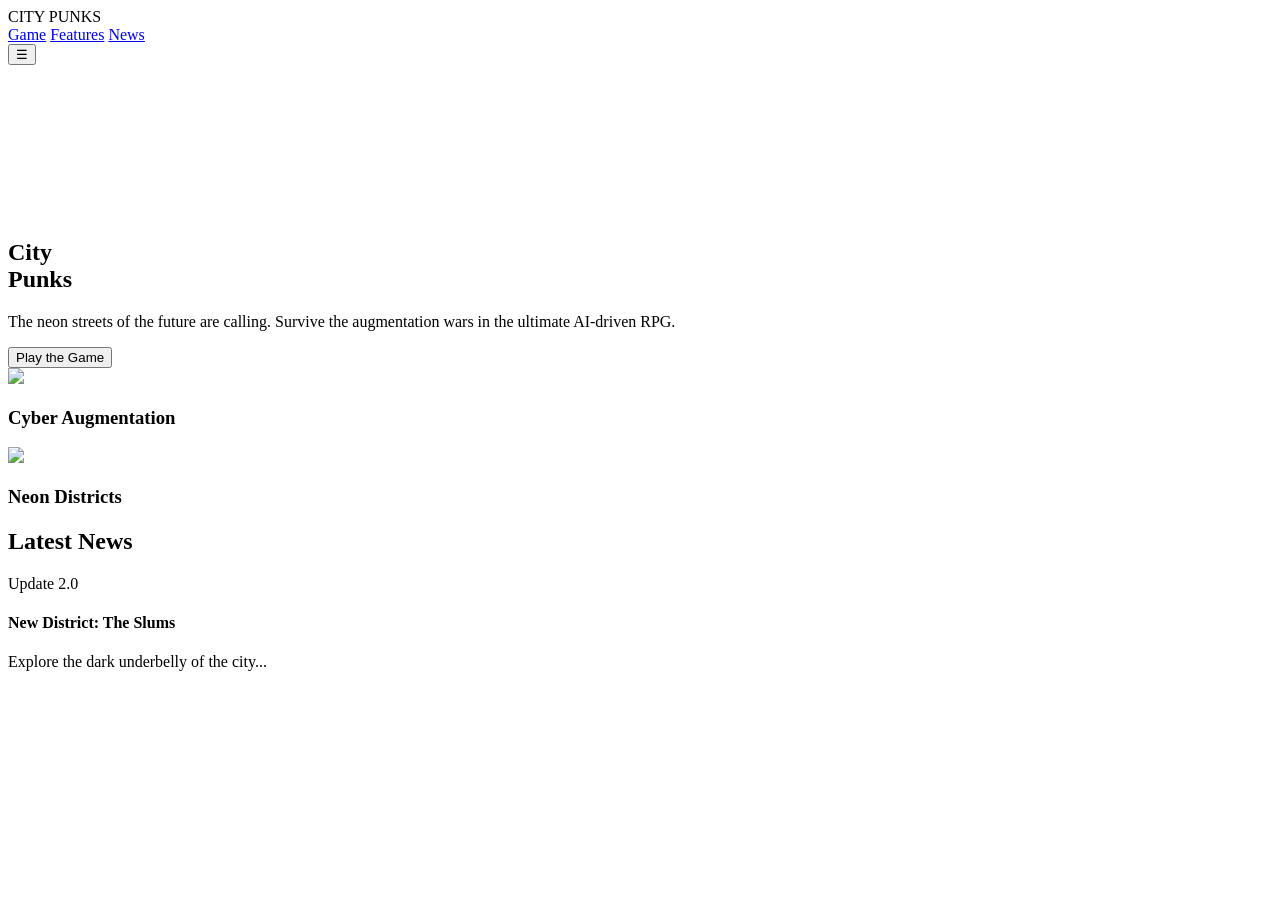
==== index.html @ b88500ef "Add initial HTML structure for City Punks website Initial HTML structure for the City Punks game web" ====
<!DOCTYPE html>
<html lang="en">
<head>
    <meta charset="UTF-8">
    <meta name="viewport" content="width=device-width, initial-scale=1.0">
    <title>City Punks | Cyberpunk AI Game</title>
    <script src="https://cdn.tailwindcss.com"></script>
    <link rel="stylesheet" href="style.css">
</head>
<body class="bg-black text-white overflow-x-hidden">

    <nav class="fixed w-full z-50 flex justify-between items-center px-10 py-6 bg-gradient-to-b from-black/80 to-transparent">
        <div class="text-2xl font-bold tracking-tighter text-red-500">CITY PUNKS</div>
        <div class="hidden md:flex gap-8 text-sm uppercase tracking-widest">
            <a href="#" class="hover:text-red-500 transition">Game</a>
            <a href="#" class="hover:text-red-500 transition">Features</a>
            <a href="#" class="hover:text-red-500 transition">News</a>
        </div>
        <button class="md:hidden text-3xl">☰</button>
    </nav>

    <section class="relative h-screen w-full flex items-end pb-20 px-10 overflow-hidden">
        <video autoplay muted loop class="absolute inset-0 w-full h-full object-cover z-0 opacity-70">
            <source src="hero-video.mp4" type="video/mp4">
        </video>
        
        <div class="absolute inset-0 z-10 pointer-events-none bg-[linear-gradient(rgba(18,16,16,0)_50%,rgba(0,0,0,0.25)_50%),linear-gradient(90deg,rgba(255,0,0,0.06),rgba(0,255,0,0.02),rgba(0,0,255,0.06))] bg-[length:100%_2px,3px_100%]"></div>

        <div class="relative z-20 max-w-4xl">
            <h1 class="text-8xl font-black italic uppercase glitch-text mb-6 leading-none">
                City <br> <span class="text-red-600">Punks</span>
            </h1>
            <p class="text-lg text-gray-300 max-w-md mb-8 border-l-4 border-red-600 pl-4">
                The neon streets of the future are calling. Survive the augmentation wars in the ultimate AI-driven RPG.
            </p>
            <button class="bg-red-600 hover:bg-white hover:text-black text-white font-bold py-4 px-10 uppercase tracking-widest transition-all duration-300">
                Play the Game
            </button>
        </div>
    </section>

    <section class="py-32 px-10 bg-zinc-950">
        <div class="grid md:grid-cols-2 gap-10">
            <div class="group relative overflow-hidden h-[500px]">
                <img src="feature1.jpg" class="w-full h-full object-cover transition duration-700 group-hover:scale-110 grayscale group-hover:grayscale-0">
                <div class="absolute bottom-0 p-8 bg-gradient-to-t from-black to-transparent w-full">
                    <h3 class="text-3xl font-bold italic uppercase">Cyber Augmentation</h3>
                </div>
            </div>
            <div class="group relative overflow-hidden h-[500px]">
                <img src="feature2.jpg" class="w-full h-full object-cover transition duration-700 group-hover:scale-110 grayscale group-hover:grayscale-0">
                <div class="absolute bottom-0 p-8 bg-gradient-to-t from-black to-transparent w-full">
                    <h3 class="text-3xl font-bold italic uppercase">Neon Districts</h3>
                </div>
            </div>
        </div>
    </section>

    <section class="py-20 px-10">
        <h2 class="text-4xl font-bold italic uppercase mb-12">Latest News</h2>
        <div class="grid md:grid-cols-3 gap-6">
            <div class="bg-zinc-900 p-6 border-b-2 border-transparent hover:border-red-600 transition">
                <span class="text-red-600 text-xs font-bold uppercase tracking-widest">Update 2.0</span>
                <h4 class="text-xl font-bold mt-2">New District: The Slums</h4>
                <p class="text-gray-400 mt-4">Explore the dark underbelly of the city...</p>
            </div>
            </div>
    </section>

</body>
</html>
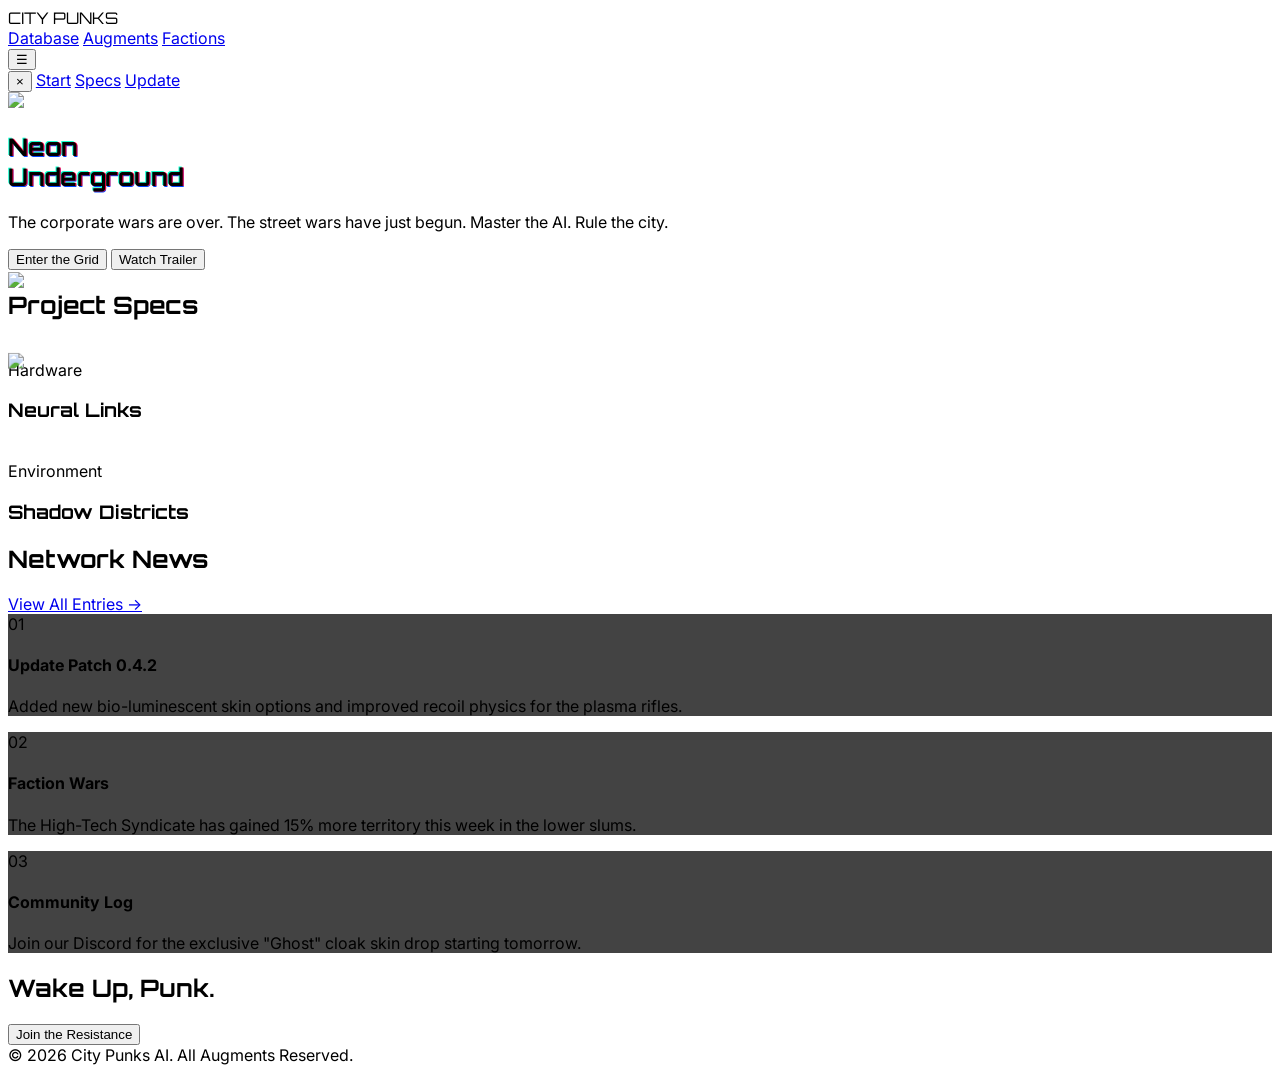
==== commit 378af3f3: "Revamp index.html with new title and styles Updated title and added new styles for the webpage. Enha" ====
--- a/index.html
+++ b/index.html
@@ -3,69 +3,178 @@
 <head>
     <meta charset="UTF-8">
     <meta name="viewport" content="width=device-width, initial-scale=1.0">
-    <title>City Punks | Cyberpunk AI Game</title>
+    <title>CITY PUNKS | AI Augmented Future</title>
     <script src="https://cdn.tailwindcss.com"></script>
-    <link rel="stylesheet" href="style.css">
+    <link href="https://fonts.googleapis.com/css2?family=Orbitron:wght@400;900&family=Inter:wght@300;700&display=swap" rel="stylesheet">
+    
+    <style>
+        body { font-family: 'Inter', sans-serif; scroll-behavior: smooth; }
+        h1, h2, h3, .nav-logo { font-family: 'Orbitron', sans-serif; }
+
+        /* The Glitch Effect from the Video */
+        .glitch {
+            position: relative;
+            text-shadow: 0.05em 0 0 #ff0044, -0.03em -0.04em 0 #00ffcc, 0.025em 0.04em 0 #0044ff;
+            animation: glitch 700ms infinite;
+        }
+
+        @keyframes glitch {
+            0% { text-shadow: 0.05em 0 0 #ff0044, -0.03em -0.04em 0 #00ffcc, 0.025em 0.04em 0 #0044ff; }
+            15% { text-shadow: 0.05em 0 0 #ff0044, -0.03em -0.04em 0 #00ffcc, 0.025em 0.04em 0 #0044ff; }
+            16% { text-shadow: -0.05em -0.02em 0 #ff0044, 0.025em 0.02em 0 #00ffcc, -0.04em -0.04em 0 #0044ff; }
+            49% { text-shadow: -0.05em -0.02em 0 #ff0044, 0.025em 0.02em 0 #00ffcc, -0.04em -0.04em 0 #0044ff; }
+            50% { text-shadow: 0.02em 0.04em 0 #ff0044, 0.05em 0 0 #00ffcc, 0 -0.04em 0 #0044ff; }
+            100% { text-shadow: -0.02em 0 0 #ff0044, -0.02em -0.02em 0 #00ffcc, -0.02em -0.04em 0 #0044ff; }
+        }
+
+        /* Scanline Overlay */
+        .scanlines {
+            background: linear-gradient(rgba(18, 16, 16, 0) 50%, rgba(0, 0, 0, 0.1) 50%), 
+                        linear-gradient(90deg, rgba(255, 0, 0, 0.03), rgba(0, 255, 0, 0.01), rgba(0, 0, 255, 0.03));
+            background-size: 100% 3px, 3px 100%;
+            pointer-events: none;
+        }
+
+        /* Custom Hover for News Cards */
+        .news-card {
+            transition: transform 0.3s ease, border-color 0.3s ease;
+            background: rgba(20, 20, 20, 0.8);
+            backdrop-filter: blur(5px);
+        }
+        .news-card:hover {
+            transform: translateY(-8px);
+            border-color: #ef4444;
+        }
+    </style>
 </head>
 <body class="bg-black text-white overflow-x-hidden">
 
-    <nav class="fixed w-full z-50 flex justify-between items-center px-10 py-6 bg-gradient-to-b from-black/80 to-transparent">
-        <div class="text-2xl font-bold tracking-tighter text-red-500">CITY PUNKS</div>
-        <div class="hidden md:flex gap-8 text-sm uppercase tracking-widest">
-            <a href="#" class="hover:text-red-500 transition">Game</a>
-            <a href="#" class="hover:text-red-500 transition">Features</a>
-            <a href="#" class="hover:text-red-500 transition">News</a>
+    <nav class="fixed w-full z-[100] flex justify-between items-center px-6 md:px-12 py-6 bg-black/60 backdrop-blur-lg border-b border-white/10">
+        <div class="nav-logo text-xl font-black tracking-tighter text-red-600">CITY PUNKS</div>
+        <div class="hidden md:flex gap-10 text-xs uppercase tracking-[0.2em] font-bold">
+            <a href="#hero" class="hover:text-red-500 transition">Database</a>
+            <a href="#features" class="hover:text-red-500 transition">Augments</a>
+            <a href="#news" class="hover:text-red-500 transition">Factions</a>
         </div>
-        <button class="md:hidden text-3xl">☰</button>
+        <button id="menu-btn" class="md:hidden text-2xl">☰</button>
     </nav>
 
-    <section class="relative h-screen w-full flex items-end pb-20 px-10 overflow-hidden">
-        <video autoplay muted loop class="absolute inset-0 w-full h-full object-cover z-0 opacity-70">
-            <source src="hero-video.mp4" type="video/mp4">
-        </video>
+    <div id="mobile-menu" class="fixed inset-0 bg-red-600 z-[110] hidden flex-col items-center justify-center space-y-8 text-4xl font-black uppercase text-black italic">
+        <button id="close-btn" class="absolute top-8 right-8 text-5xl">&times;</button>
+        <a href="#hero" onclick="toggleMenu()">Start</a>
+        <a href="#features" onclick="toggleMenu()">Specs</a>
+        <a href="#news" onclick="toggleMenu()">Update</a>
+    </div>
+
+    <section id="hero" class="relative h-screen flex items-end pb-24 px-6 md:px-12 overflow-hidden">
+        <div class="absolute inset-0 z-0">
+            <img src="https://images.unsplash.com/photo-1605810230434-7631ac76ec81?auto=format&fit=crop&w=1920" class="w-full h-full object-cover opacity-60 grayscale scale-105">
+        </div>
+        <div class="absolute inset-0 scanlines z-10"></div>
         
-        <div class="absolute inset-0 z-10 pointer-events-none bg-[linear-gradient(rgba(18,16,16,0)_50%,rgba(0,0,0,0.25)_50%),linear-gradient(90deg,rgba(255,0,0,0.06),rgba(0,255,0,0.02),rgba(0,0,255,0.06))] bg-[length:100%_2px,3px_100%]"></div>
-
-        <div class="relative z-20 max-w-4xl">
-            <h1 class="text-8xl font-black italic uppercase glitch-text mb-6 leading-none">
-                City <br> <span class="text-red-600">Punks</span>
+        <div class="relative z-20 max-w-5xl">
+            <h1 class="text-6xl md:text-9xl font-black uppercase italic leading-none mb-6 glitch">
+                Neon <br> <span class="text-red-600">Underground</span>
             </h1>
-            <p class="text-lg text-gray-300 max-w-md mb-8 border-l-4 border-red-600 pl-4">
-                The neon streets of the future are calling. Survive the augmentation wars in the ultimate AI-driven RPG.
+            <p class="max-w-md text-gray-400 border-l-2 border-red-600 pl-6 mb-10 text-sm md:text-base uppercase tracking-widest leading-relaxed">
+                The corporate wars are over. The street wars have just begun. Master the AI. Rule the city.
             </p>
-            <button class="bg-red-600 hover:bg-white hover:text-black text-white font-bold py-4 px-10 uppercase tracking-widest transition-all duration-300">
-                Play the Game
-            </button>
+            <div class="flex flex-col md:flex-row gap-4">
+                <button class="bg-red-600 text-black font-black py-4 px-12 uppercase tracking-tighter hover:bg-white transition-all transform active:scale-95">
+                    Enter the Grid
+                </button>
+                <button class="border border-white/20 py-4 px-12 uppercase text-xs tracking-widest hover:bg-white/10 transition-all">
+                    Watch Trailer
+                </button>
+            </div>
         </div>
     </section>
 
-    <section class="py-32 px-10 bg-zinc-950">
-        <div class="grid md:grid-cols-2 gap-10">
-            <div class="group relative overflow-hidden h-[500px]">
-                <img src="feature1.jpg" class="w-full h-full object-cover transition duration-700 group-hover:scale-110 grayscale group-hover:grayscale-0">
-                <div class="absolute bottom-0 p-8 bg-gradient-to-t from-black to-transparent w-full">
-                    <h3 class="text-3xl font-bold italic uppercase">Cyber Augmentation</h3>
+    <section id="features" class="py-32 px-6 md:px-12 bg-zinc-950 relative">
+        <h2 class="text-3xl font-black italic uppercase mb-16 tracking-widest text-center md:text-left">Project Specs</h2>
+        <div class="grid md:grid-cols-2 gap-12">
+            <div class="relative group h-[600px] overflow-hidden border border-white/5">
+                <img src="https://images.unsplash.com/photo-1550745165-9bc0b252726f?auto=format&fit=crop&w=800" class="parallax-img absolute inset-0 w-full h-[120%] object-cover opacity-50 grayscale group-hover:grayscale-0 group-hover:scale-110 transition-all duration-700">
+                <div class="absolute inset-0 bg-gradient-to-t from-black via-transparent to-transparent"></div>
+                <div class="absolute bottom-10 left-10">
+                    <span class="text-red-600 text-xs font-bold tracking-[0.3em] uppercase block mb-2">Hardware</span>
+                    <h3 class="text-4xl font-black italic uppercase">Neural Links</h3>
                 </div>
             </div>
-            <div class="group relative overflow-hidden h-[500px]">
-                <img src="feature2.jpg" class="w-full h-full object-cover transition duration-700 group-hover:scale-110 grayscale group-hover:grayscale-0">
-                <div class="absolute bottom-0 p-8 bg-gradient-to-t from-black to-transparent w-full">
-                    <h3 class="text-3xl font-bold italic uppercase">Neon Districts</h3>
+            <div class="relative group h-[600px] overflow-hidden border border-white/5">
+                <img src="https://images.unsplash.com/photo-1535223289827-42f1e9919769?auto=format&fit=crop&w=800" class="parallax-img absolute inset-0 w-full h-[120%] object-cover opacity-50 grayscale group-hover:grayscale-0 group-hover:scale-110 transition-all duration-700">
+                <div class="absolute inset-0 bg-gradient-to-t from-black via-transparent to-transparent"></div>
+                <div class="absolute bottom-10 left-10">
+                    <span class="text-red-600 text-xs font-bold tracking-[0.3em] uppercase block mb-2">Environment</span>
+                    <h3 class="text-4xl font-black italic uppercase">Shadow Districts</h3>
                 </div>
             </div>
         </div>
     </section>
 
-    <section class="py-20 px-10">
-        <h2 class="text-4xl font-bold italic uppercase mb-12">Latest News</h2>
-        <div class="grid md:grid-cols-3 gap-6">
-            <div class="bg-zinc-900 p-6 border-b-2 border-transparent hover:border-red-600 transition">
-                <span class="text-red-600 text-xs font-bold uppercase tracking-widest">Update 2.0</span>
-                <h4 class="text-xl font-bold mt-2">New District: The Slums</h4>
-                <p class="text-gray-400 mt-4">Explore the dark underbelly of the city...</p>
+    <section id="news" class="py-32 px-6 md:px-12">
+        <div class="flex justify-between items-end mb-16">
+            <h2 class="text-3xl font-black italic uppercase tracking-widest">Network News</h2>
+            <a href="#" class="text-xs font-bold uppercase tracking-widest text-red-600 hover:text-white">View All Entries →</a>
+        </div>
+        <div class="grid md:grid-cols-3 gap-8">
+            <div class="news-card p-10 border border-white/10 relative overflow-hidden">
+                <div class="absolute top-0 right-0 p-4 opacity-10 text-4xl font-black">01</div>
+                <h4 class="text-xl font-bold uppercase mb-4 italic">Update Patch 0.4.2</h4>
+                <p class="text-gray-500 text-sm leading-relaxed mb-6">Added new bio-luminescent skin options and improved recoil physics for the plasma rifles.</p>
+                <div class="h-[1px] w-12 bg-red-600"></div>
             </div>
+            <div class="news-card p-10 border border-white/10 relative overflow-hidden">
+                <div class="absolute top-0 right-0 p-4 opacity-10 text-4xl font-black">02</div>
+                <h4 class="text-xl font-bold uppercase mb-4 italic">Faction Wars</h4>
+                <p class="text-gray-500 text-sm leading-relaxed mb-6">The High-Tech Syndicate has gained 15% more territory this week in the lower slums.</p>
+                <div class="h-[1px] w-12 bg-red-600"></div>
             </div>
+            <div class="news-card p-10 border border-white/10 relative overflow-hidden">
+                <div class="absolute top-0 right-0 p-4 opacity-10 text-4xl font-black">03</div>
+                <h4 class="text-xl font-bold uppercase mb-4 italic">Community Log</h4>
+                <p class="text-gray-500 text-sm leading-relaxed mb-6">Join our Discord for the exclusive "Ghost" cloak skin drop starting tomorrow.</p>
+                <div class="h-[1px] w-12 bg-red-600"></div>
+            </div>
+        </div>
     </section>
 
+    <section class="py-40 bg-red-600 text-black text-center px-6">
+        <h2 class="text-5xl md:text-8xl font-black uppercase italic mb-8">Wake Up, Punk.</h2>
+        <button class="bg-black text-white px-16 py-6 font-black uppercase text-xl hover:bg-white hover:text-black transition-all">
+            Join the Resistance
+        </button>
+    </section>
+
+    <footer class="py-12 border-t border-white/10 text-center text-[10px] uppercase tracking-[0.5em] text-gray-600">
+        © 2026 City Punks AI. All Augments Reserved.
+    </footer>
+
+    <script>
+        // Mobile Menu Logic
+        const menuBtn = document.getElementById('menu-btn');
+        const closeBtn = document.getElementById('close-btn');
+        const mobileMenu = document.getElementById('mobile-menu');
+
+        function toggleMenu() {
+            mobileMenu.classList.toggle('hidden');
+            mobileMenu.classList.toggle('flex');
+        }
+
+        menuBtn.addEventListener('click', toggleMenu);
+        closeBtn.addEventListener('click', toggleMenu);
+
+        // Simple Parallax Logic
+        window.addEventListener('scroll', () => {
+            const images = document.querySelectorAll('.parallax-img');
+            images.forEach(img => {
+                let speed = 0.2;
+                let windowY = window.pageYOffset;
+                let imgY = img.parentElement.offsetTop;
+                let val = (windowY - imgY) * speed;
+                img.style.transform = `translateY(${val}px)`;
+            });
+        });
+    </script>
 </body>
 </html>
